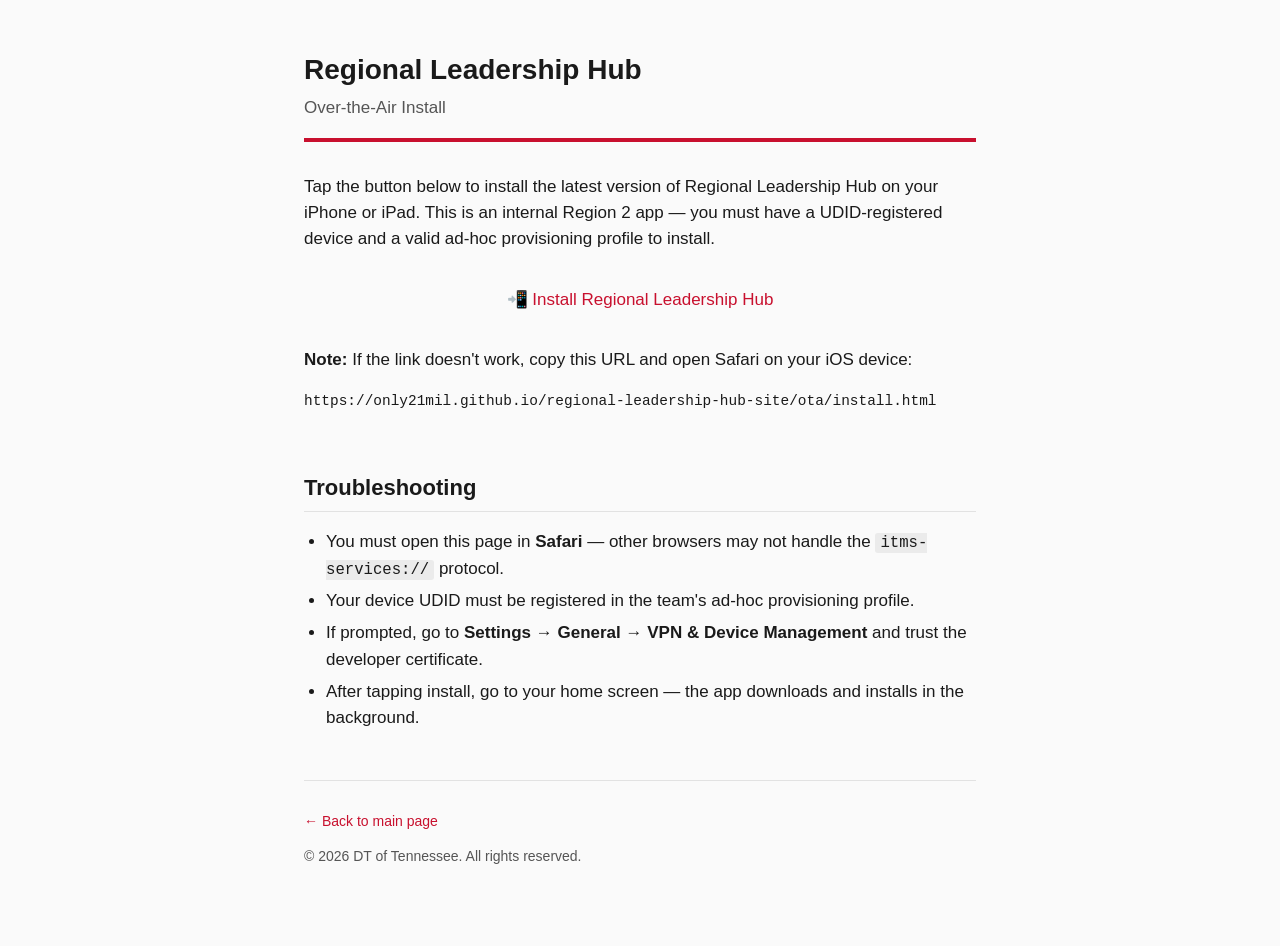
==== ota/install-now.html @ b0428c5d "Add cache-busted install page" ====
<!doctype html>
<html lang="en">
  <head>
    <meta charset="utf-8" />
    <meta name="viewport" content="width=device-width, initial-scale=1" />
    <title>Install — Regional Leadership Hub</title>
    <link rel="stylesheet" href="../style.css" />
  </head>
  <body>
    <main id="install-content">
      <header>
        <h1>Regional Leadership Hub</h1>
        <p class="subtitle">Over-the-Air Install</p>
      </header>
      <section>
        <p>
          Tap the button below to install the latest version of Regional
          Leadership Hub on your iPhone or iPad. This is an internal Region 2
          app — you must have a UDID-registered device and a valid ad-hoc
          provisioning profile to install.
        </p>
        <p style="text-align: center; margin: 2rem 0;">
          <a
            class="install-button"
            href="itms-services://?action=download-manifest&amp;url=https://only21mil.github.io/regional-leadership-hub-site/ota/manifest.plist"
          >
            📲 Install Regional Leadership Hub
          </a>
        </p>
        <p class="note">
          <strong>Note:</strong> If the link doesn't work, copy this URL and
          open Safari on your iOS device:
        </p>
        <pre style="word-break: break-all; font-size: 0.85rem;">
https://only21mil.github.io/regional-leadership-hub-site/ota/install.html
        </pre>
        <h2>Troubleshooting</h2>
        <ul>
          <li>
            You must open this page in <strong>Safari</strong> — other
            browsers may not handle the <code>itms-services://</code> protocol.
          </li>
          <li>
            Your device UDID must be registered in the team's ad-hoc
            provisioning profile.
          </li>
          <li>
            If prompted, go to <strong>Settings → General → VPN &amp; Device
            Management</strong> and trust the developer certificate.
          </li>
          <li>
            After tapping install, go to your home screen — the app downloads
            and installs in the background.
          </li>
        </ul>
      </section>
      <footer>
        <p><a href="../">← Back to main page</a></p>
        <p>&copy; 2026 DT of Tennessee. All rights reserved.</p>
      </footer>
    </main>
  </body>
</html>
---- style.css ----
:root {
  color-scheme: light dark;
  --fg: #1a1a1a;
  --fg-muted: #555;
  --bg: #fafafa;
  --accent: #c8102e;
  --border: #e2e2e2;
}

@media (prefers-color-scheme: dark) {
  :root {
    --fg: #f0f0f0;
    --fg-muted: #b0b0b0;
    --bg: #121212;
    --border: #2a2a2a;
  }
}

* { box-sizing: border-box; }

html, body {
  margin: 0;
  padding: 0;
  background: var(--bg);
  color: var(--fg);
  font-family: -apple-system, BlinkMacSystemFont, "Segoe UI", Roboto, Helvetica, Arial, sans-serif;
  font-size: 17px;
  line-height: 1.55;
}

main {
  max-width: 720px;
  margin: 0 auto;
  padding: 48px 24px 64px;
}

header {
  border-bottom: 4px solid var(--accent);
  padding-bottom: 16px;
  margin-bottom: 32px;
}

h1 {
  font-size: 28px;
  margin: 0 0 4px;
}

.subtitle {
  color: var(--fg-muted);
  margin: 0;
}

h2 {
  font-size: 22px;
  margin-top: 36px;
  margin-bottom: 12px;
  border-bottom: 1px solid var(--border);
  padding-bottom: 6px;
}

h3 {
  font-size: 18px;
  margin-top: 24px;
  margin-bottom: 8px;
}

a {
  color: var(--accent);
  text-decoration: none;
}

a:hover {
  text-decoration: underline;
}

ul, ol {
  padding-left: 22px;
}

ul li, ol li {
  margin-bottom: 6px;
}

footer {
  margin-top: 48px;
  padding-top: 16px;
  border-top: 1px solid var(--border);
  font-size: 14px;
  color: var(--fg-muted);
}

.meta {
  font-size: 14px;
  color: var(--fg-muted);
  margin-bottom: 24px;
}

code {
  font-family: ui-monospace, SFMono-Regular, "SF Mono", Menlo, monospace;
  background: rgba(127, 127, 127, 0.12);
  padding: 1px 5px;
  border-radius: 3px;
  font-size: 0.92em;
}
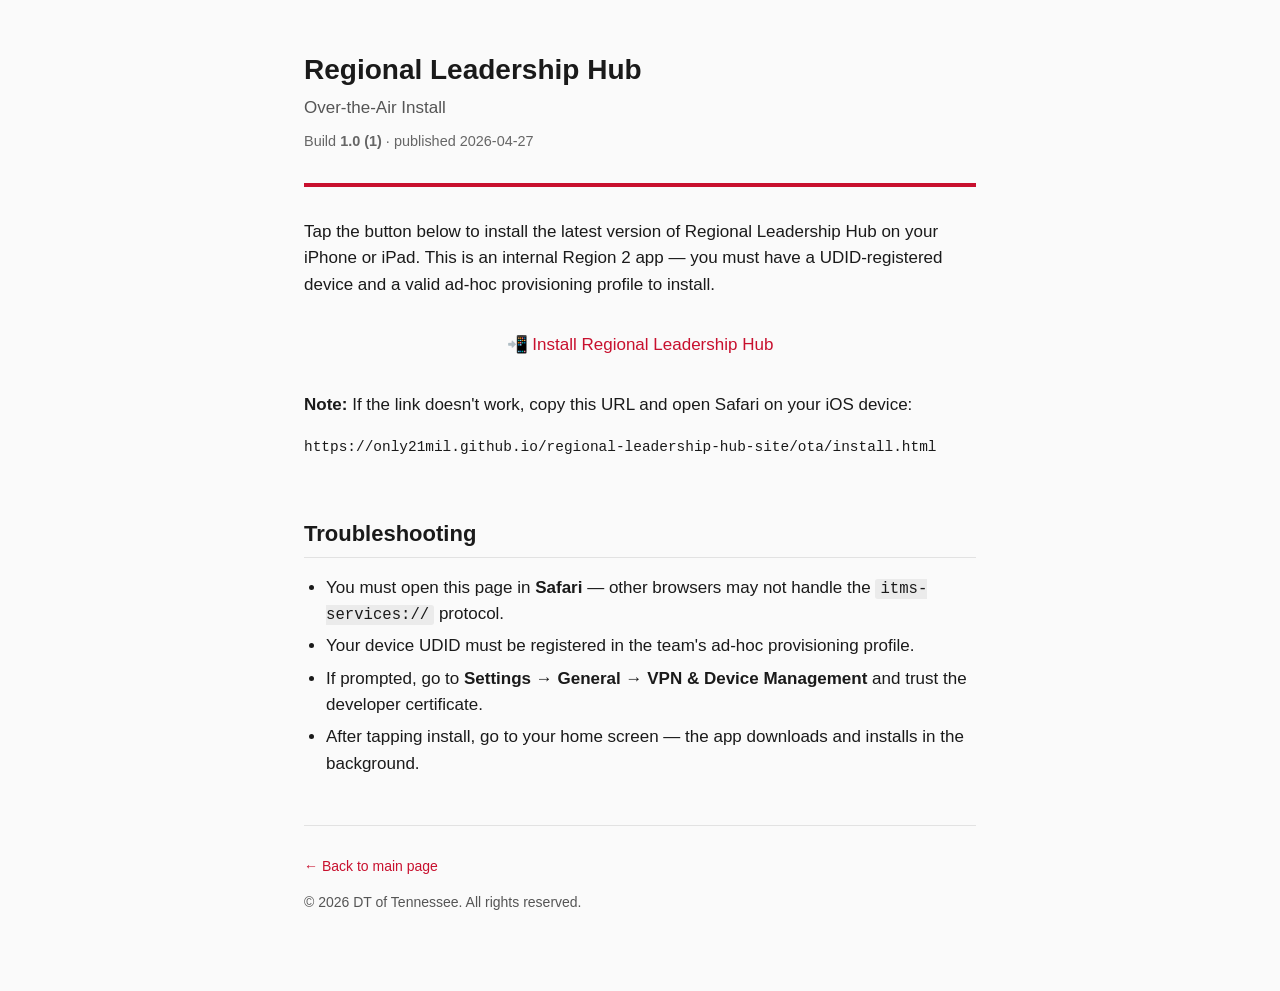
==== commit 69067159: "OTA: add build-info line to install pages, add publish script Tester-facing change: install.html and" ====
--- a/ota/install-now.html
+++ b/ota/install-now.html
@@ -11,6 +11,9 @@
       <header>
         <h1>Regional Leadership Hub</h1>
         <p class="subtitle">Over-the-Air Install</p>
+        <p class="build-info" style="font-size: 0.85rem; color: #666; margin-top: 0.5rem;">
+          Build <strong>1.0 (1)</strong> · published 2026-04-27
+        </p>
       </header>
       <section>
         <p>
